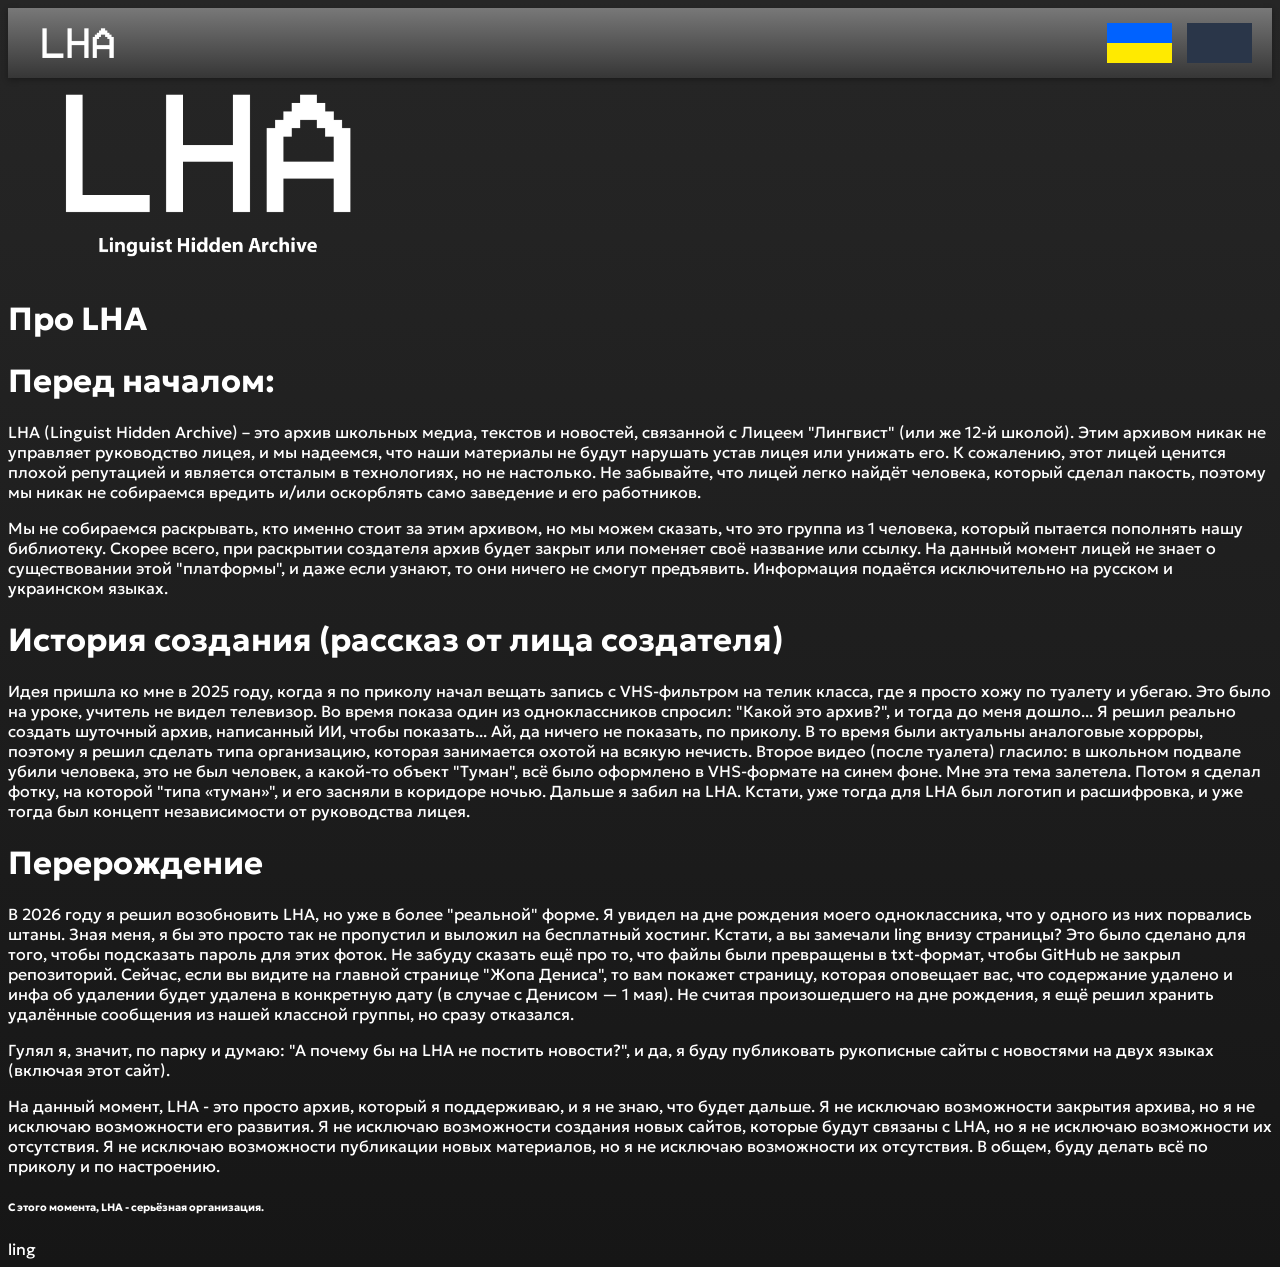
==== aboutus.html @ 5b794f51 "language system beta" ====
<head>
  <meta charset="UTF-8">
  <title>LHA - Про организацию</title>
  <link rel="preconnect" href="https://fonts.googleapis.com">
  <link rel="preconnect" href="https://fonts.gstatic.com" crossorigin>
  <link href="https://fonts.googleapis.com/css2?family=Geologica:wght@100..900&family=Roboto:ital,wght@0,100..900;1,100..900&display=swap" rel="stylesheet">
  <link rel="stylesheet" href="pagestyle.css">
  <link rel="icon" type="image/x-icon" href="imgs/favicon.png">
</head>


<body>
    <script src="lang.js"></script>

    <header>
    <div class="header">
        <img src="imgs/LogoWhiteClear.png" alt="LHA Logo" class="logo">
        <div class="flags">
        <img src="imgs/flag_ua.png" alt="UA Flag" class="ualang">
        <img src="imgs/flag_ru.png" alt="RU Flag" class="rulang">
        </div>
    </div>
    </header>


<meta name="viewport" content="width=device-width, initial-scale=1.0">
    <img src="imgs/LogoWhite.png" alt="LHA Logo" class="logo" style="width: 400px; height: auto;">
    <h1>Про LHA</h1>
    <p></p>
    <h1 data-key="before_start">Перед началом:</h1>
    <p></p>
    <p data-key="bsc1">LHA (Linguist Hidden Archive) – это архив школьных медиа, текстов и новостей, связанной с Лицеем "Лингвист" (или же 12-й школой). Этим архивом никак не управляет руководство лицея, и мы надеемся, что наши материалы не будут нарушать устав лицея или унижать его. К сожалению, этот лицей ценится плохой репутацией и является отсталым в технологиях, но не настолько. Не забывайте, что лицей легко найдёт человека, который сделал пакость, поэтому мы никак не собираемся вредить и/или оскорблять само заведение и его работников.</p>
    <p data-key="bsc2">Мы не собираемся раскрывать, кто именно стоит за этим архивом, но мы можем сказать, что это группа из 1 человека, который пытается пополнять нашу библиотеку. Скорее всего, при раскрытии создателя архив будет закрыт или поменяет своё название или ссылку. На данный момент лицей не знает о существовании этой "платформы", и даже если узнают, то они ничего не смогут предъявить. Информация подаётся исключительно на русском и украинском языках.</p>
    <p></p>
    <h1 data-key="history">История создания (рассказ от лица создателя)</h1>
    <p></p>
    <p data-key="hiscon">Идея пришла ко мне в 2025 году, когда я по приколу начал вещать запись с VHS-фильтром на телик класса, где я просто хожу по туалету и убегаю. Это было на уроке, учитель не видел телевизор. Во время показа один из одноклассников спросил: "Какой это архив?", и тогда до меня дошло... Я решил реально создать шуточный архив, написанный ИИ, чтобы показать... Ай, да ничего не показать, по приколу. В то время были актуальны аналоговые хорроры, поэтому я решил сделать типа организацию, которая занимается охотой на всякую нечисть. Второе видео (после туалета) гласило: в школьном подвале убили человека, это не был человек, а какой-то объект "Туман", всё было оформлено в VHS-формате на синем фоне. Мне эта тема залетела. Потом я сделал фотку, на которой "типа «туман»", и его засняли в коридоре ночью. Дальше я забил на LHA. Кстати, уже тогда для LHA был логотип и расшифровка, и уже тогда был концепт независимости от руководства лицея.</p>
    <p></p>
    <h1 data-key="rebirth">Перерождение</h1>
    <p></p>
    <p data-key="rebcon1">В 2026 году я решил возобновить LHA, но уже в более "реальной" форме. Я увидел на дне рождения моего одноклассника, что у одного из них порвались штаны. Зная меня, я бы это просто так не пропустил и выложил на бесплатный хостинг. Кстати, а вы замечали ling внизу страницы? Это было сделано для того, чтобы подсказать пароль для этих фоток. Не забуду сказать ещё про то, что файлы были превращены в txt-формат, чтобы GitHub не закрыл репозиторий. Сейчас, если вы видите на главной странице "Жопа Дениса", то вам покажет страницу, которая оповещает вас, что содержание удалено и инфа об удалении будет удалена в конкретную дату (в случае с Денисом — 1 мая). Не считая произошедшего на дне рождения, я ещё решил хранить удалённые сообщения из нашей классной группы, но сразу отказался.</p>
    <p></p>
    <p data-key="rebcon2">Гулял я, значит, по парку и думаю: "А почему бы на LHA не постить новости?", и да, я буду публиковать рукописные сайты с новостями на двух языках (включая этот сайт).</p>
    <p></p>
    <p data-key="rebcon3">На данный момент, LHA - это просто архив, который я поддерживаю, и я не знаю, что будет дальше. Я не исключаю возможности закрытия архива, но я не исключаю возможности его развития. Я не исключаю возможности создания новых сайтов, которые будут связаны с LHA, но я не исключаю возможности их отсутствия. Я не исключаю возможности публикации новых материалов, но я не исключаю возможности их отсутствия. В общем, буду делать всё по приколу и по настроению.</p>
    <p></p>
    <h6 style="color: white">С этого момента, LHA - серьёзная организация.</h6>
    <a>ling</a>
</body>
---- pagestyle.css ----
body {
    background: linear-gradient(to bottom, rgb(38, 38, 38), rgb(22, 22, 22));
    font-family: 'Geologica', 'Roboto', sans-serif;
}
h1 {
    color: white
}
p {
    color: white
}
a {
    color: white
}
li::marker {
    color: white
}
.link {
    color: #64B5F6
}

marquee h1 {
  margin: 0;
  font-size: 24px;
}

button {
  -webkit-tap-highlight-color: transparent;
  outline: none;
}

.independentbtn {
  color: white;
  font-size: 16px;
  background: linear-gradient(270deg, rgb(42, 177, 255), rgb(2, 107, 167));
  background-size: 200% 200%;
  border-radius: 20px;
  width: 150px;
  height: 50px;
  display: block;
  margin-top: 10px;
  margin-left: 20px;
  border: none;
  cursor: pointer;

  /* плавные переходы для цвета, тени и трансформации */
  transition: 
    background-position 1s ease,
    box-shadow 0.3s ease,
    color 0.3s ease,
    transform 0.2s ease;
}

/* при наведении — лёгкое увеличение и движение градиента */
.independentbtn:hover {
  background-position: 100% 50%;
  box-shadow: 4px 4px 10px rgba(0,0,0,0.3);
  transform: scale(1.05);
}

/* при клике — вдавленная кнопка */
.independentbtn:active {
  box-shadow: inset 4px 4px 10px rgba(0,0,0,0.3);
  color: rgb(206, 206, 206);
  font-size: 15px;
  background: linear-gradient(to bottom, rgb(32, 133, 192), rgb(6, 116, 180));
  transform: scale(0.97);

}

.backbtn {
  color: white;
  font-size: 16px;
  background: linear-gradient(270deg, rgb(255, 180, 42), rgb(167, 120, 2));
  background-size: 200% 200%;
  border-radius: 20px;
  min-width: 150px;
  height: 50px;
  display: block;
  margin-top: 10px;
  margin-left: 20px;
  border: none;
  cursor: pointer;

  /* плавные переходы для цвета, тени и трансформации */
  transition: 
    background-position 1s ease,
    box-shadow 0.3s ease,
    color 0.3s ease,
    transform 0.2s ease;
}

/* при наведении — лёгкое увеличение и движение градиента */
.backbtn:hover {
  background-position: 100% 50%;
  box-shadow: 4px 4px 10px rgba(0,0,0,0.3);
  transform: scale(1.05);
}

/* при клике — вдавленная кнопка */
.backbtn:active {
  box-shadow: inset 4px 4px 10px rgba(0,0,0,0.3);
  font-size: 15px;
  background: linear-gradient(to bottom, rgb(255, 180, 42), rgb(167, 120, 2));
  transform: scale(0.97);

}

header {
  background: linear-gradient(to bottom, #787878, #363636);
  padding: 10px 20px;
  box-shadow: 0 2px 6px rgba(0,0,0,0.3);
}

.header {
  display: flex;
  align-items: center;          /* вертикальное выравнивание */
  justify-content: space-between; /* логотип слева, флаги справа */
}

.logo {
  width: 100px;
  height: auto;
}

.flags {
  display: flex;
  gap: 15px;                    /* расстояние между флагами */
}

.flags img {
  height: 40px;
  transition: transform 0.3s ease;
}

.flags img:hover {
  transform: scale(1.1);
  cursor: pointer;
}
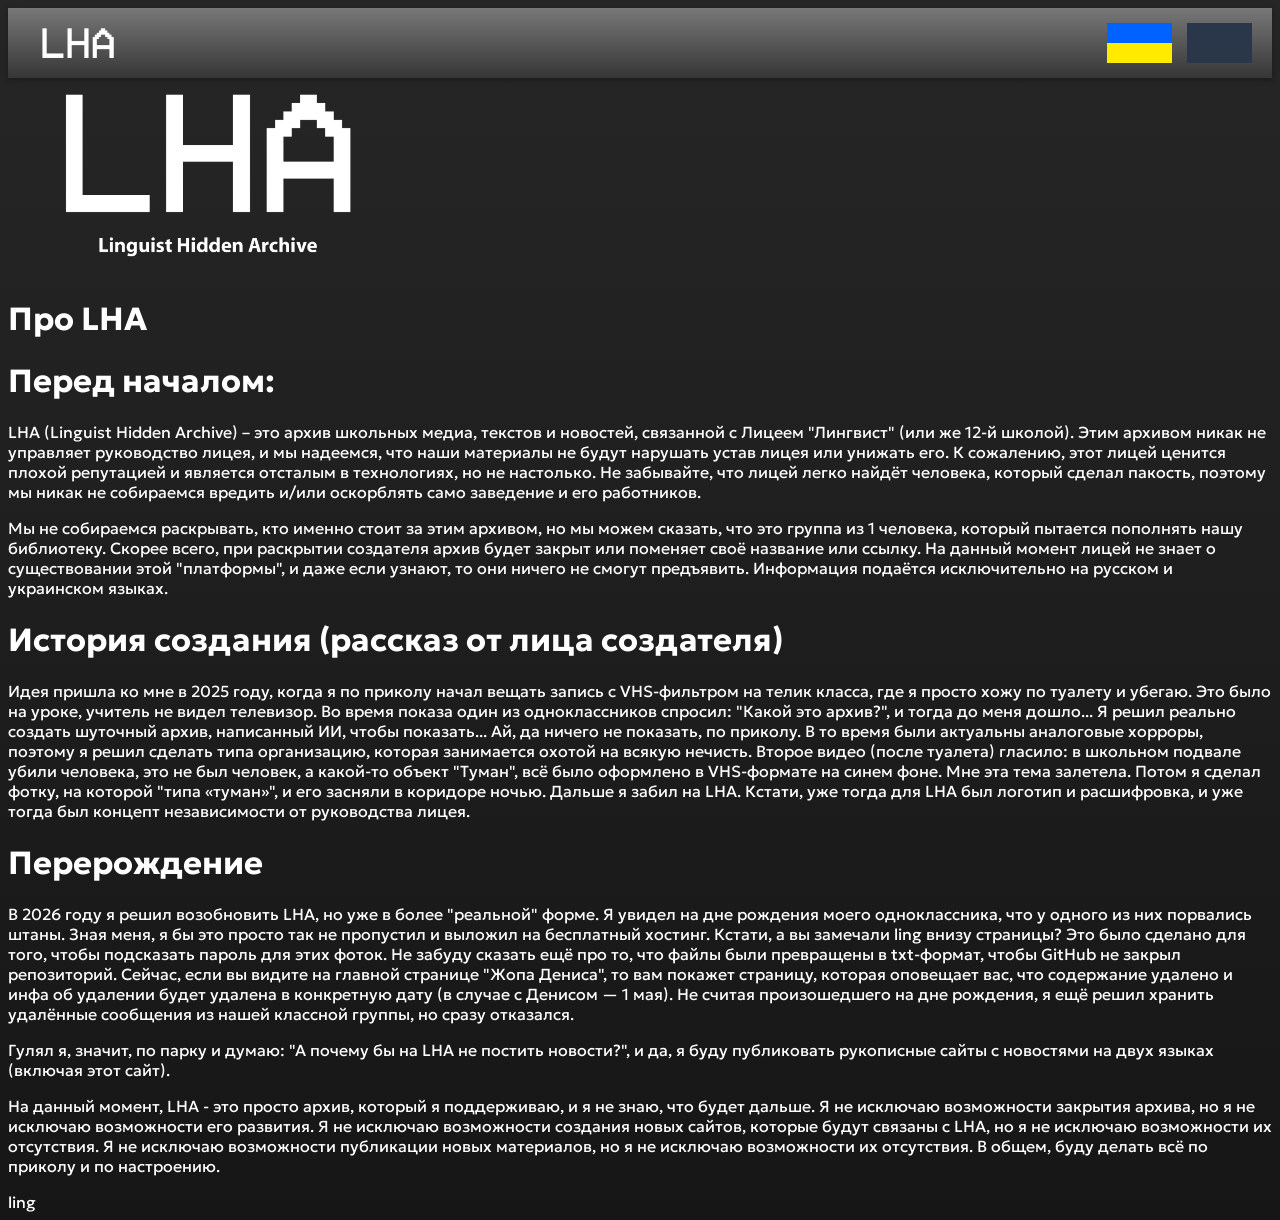
==== commit 7d9a4555: "Update aboutus.html" ====
--- a/aboutus.html
+++ b/aboutus.html
@@ -44,6 +44,5 @@
     <p></p>
     <p data-key="rebcon3">На данный момент, LHA - это просто архив, который я поддерживаю, и я не знаю, что будет дальше. Я не исключаю возможности закрытия архива, но я не исключаю возможности его развития. Я не исключаю возможности создания новых сайтов, которые будут связаны с LHA, но я не исключаю возможности их отсутствия. Я не исключаю возможности публикации новых материалов, но я не исключаю возможности их отсутствия. В общем, буду делать всё по приколу и по настроению.</p>
     <p></p>
-    <h6 style="color: white">С этого момента, LHA - серьёзная организация.</h6>
     <a>ling</a>
 </body>
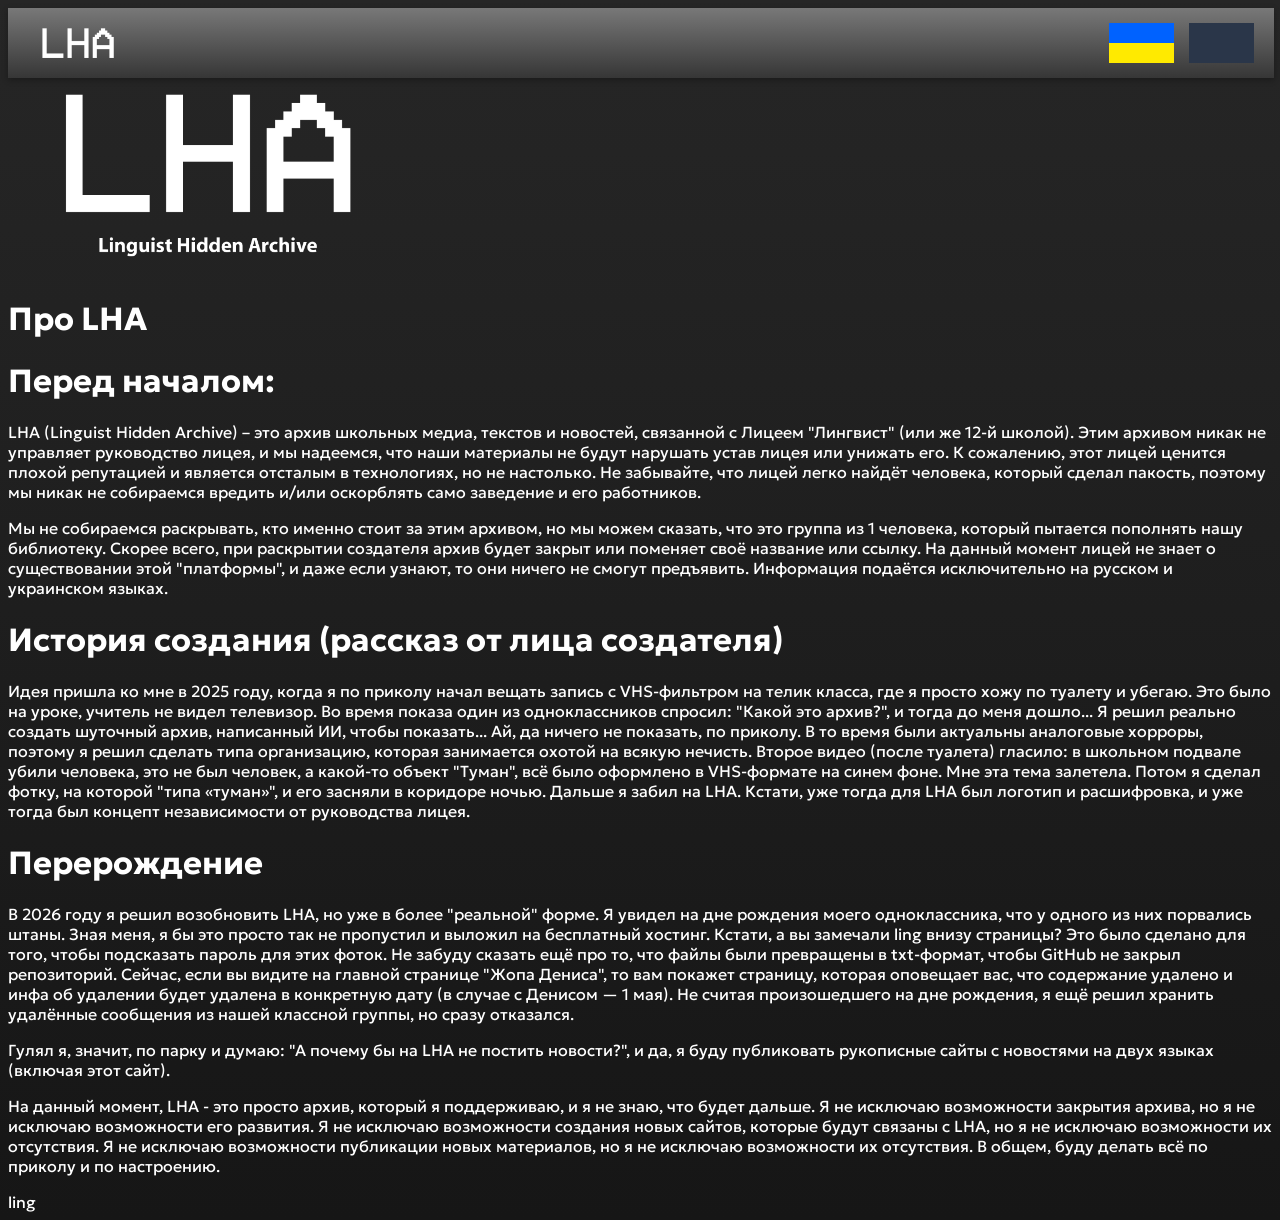
==== commit 9837c915: "added header everywhere" ====
--- a/aboutus.html
+++ b/aboutus.html
@@ -14,7 +14,9 @@
 
     <header>
     <div class="header">
-        <img src="imgs/LogoWhiteClear.png" alt="LHA Logo" class="logo">
+        <a href="index.html">
+            <img src="imgs/LogoWhiteClear.png" alt="LHA Logo" class="logo">
+        </a>
         <div class="flags">
         <img src="imgs/flag_ua.png" alt="UA Flag" class="ualang">
         <img src="imgs/flag_ru.png" alt="RU Flag" class="rulang">
--- a/pagestyle.css
+++ b/pagestyle.css
@@ -23,7 +23,7 @@
   font-size: 24px;
 }
 
-button {
+button, .flags {
   -webkit-tap-highlight-color: transparent;
   outline: none;
 }
@@ -106,6 +106,9 @@
 }
 
 header {
+  position: sticky;
+  top: 0;
+  width: 97%;
   background: linear-gradient(to bottom, #787878, #363636);
   padding: 10px 20px;
   box-shadow: 0 2px 6px rgba(0,0,0,0.3);
@@ -115,6 +118,7 @@
   display: flex;
   align-items: center;          /* вертикальное выравнивание */
   justify-content: space-between; /* логотип слева, флаги справа */
+
 }
 
 .logo {
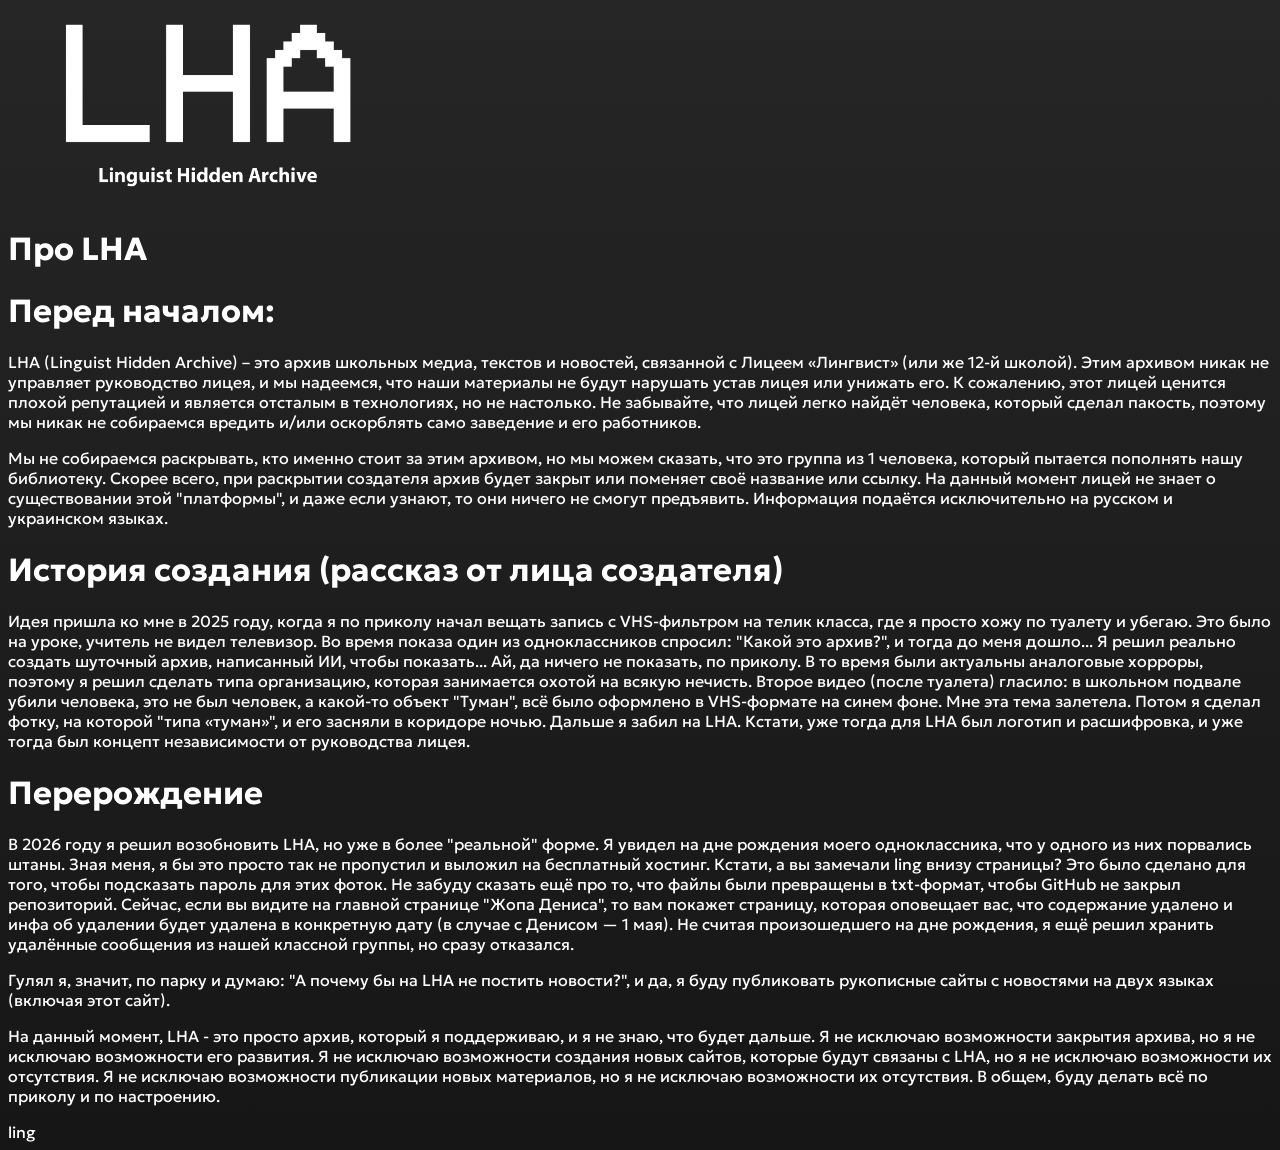
==== commit e838c9c8: "header test 1" ====
--- a/aboutus.html
+++ b/aboutus.html
@@ -12,17 +12,10 @@
 <body>
     <script src="lang.js"></script>
 
-    <header>
-    <div class="header">
-        <a href="index.html">
-            <img src="imgs/LogoWhiteClear.png" alt="LHA Logo" class="logo">
-        </a>
-        <div class="flags">
-        <img src="imgs/flag_ua.png" alt="UA Flag" class="ualang">
-        <img src="imgs/flag_ru.png" alt="RU Flag" class="rulang">
-        </div>
-    </div>
-    </header>
+    <script src="js/jquery-2.1.0.min.js"></script>
+    <script>
+    $("#header").load("header.html");
+    </script>
 
 
 <meta name="viewport" content="width=device-width, initial-scale=1.0">
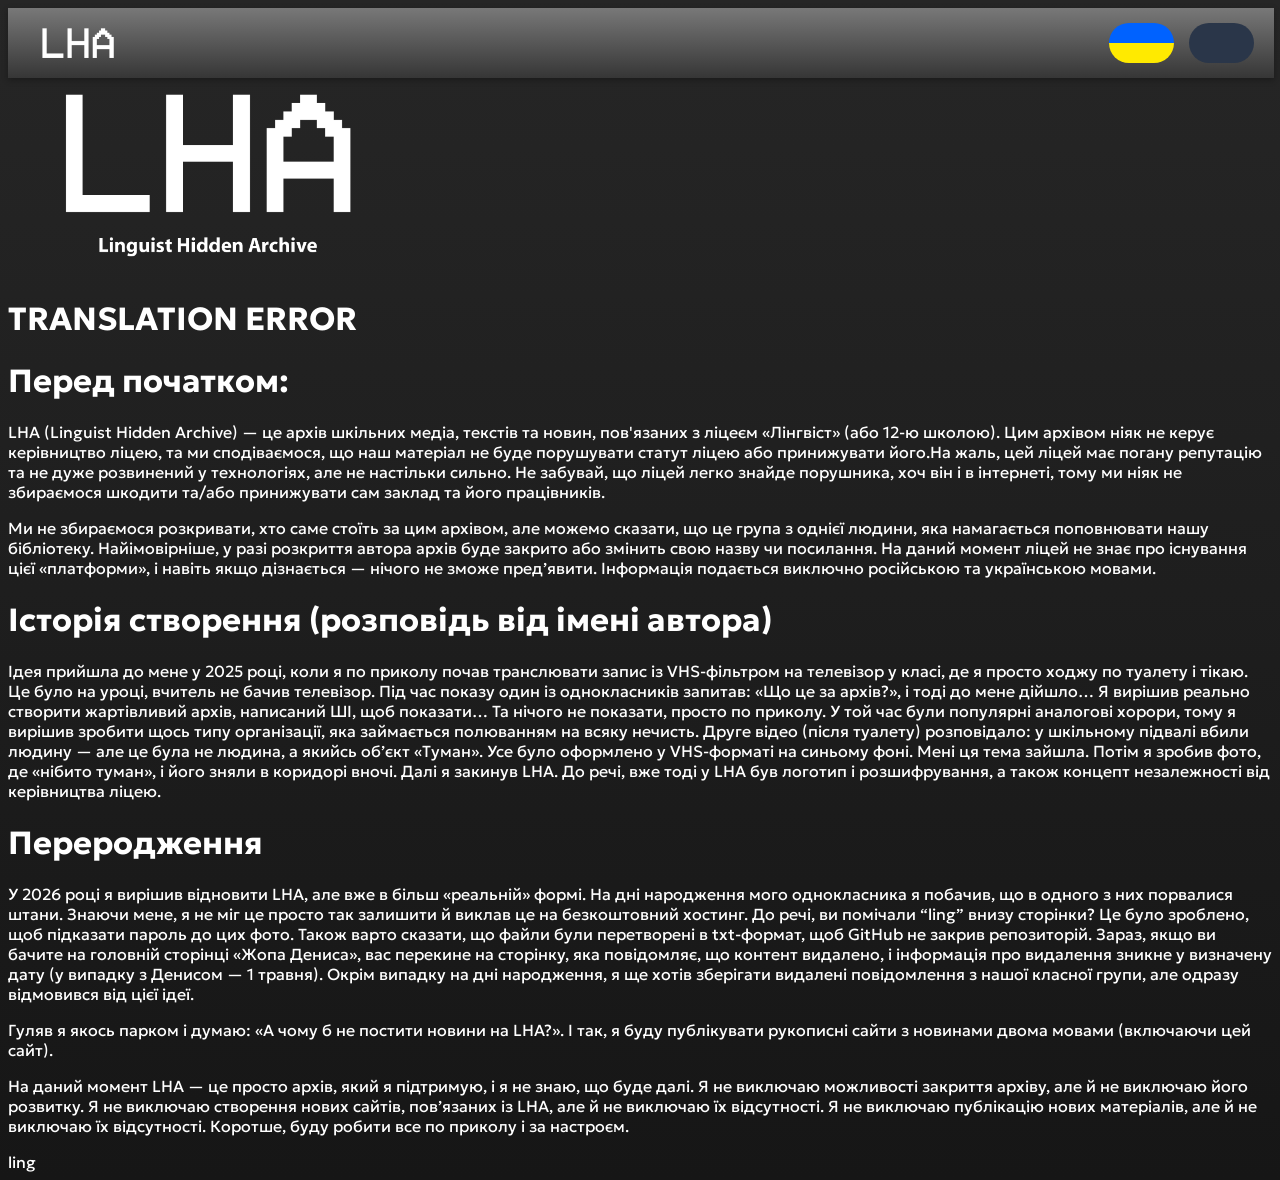
==== commit a5223c8d: "6767" ====
--- a/aboutus.html
+++ b/aboutus.html
@@ -12,15 +12,15 @@
 <body>
     <script src="lang.js"></script>
 
-    <script src="js/jquery-2.1.0.min.js"></script>
-    <script>
-    $("#header").load("header.html");
-    </script>
+    <script src="header.js"></script>
+    <header>
+        <div id="header" class="header"></div>
+    </header>
 
 
 <meta name="viewport" content="width=device-width, initial-scale=1.0">
     <img src="imgs/LogoWhite.png" alt="LHA Logo" class="logo" style="width: 400px; height: auto;">
-    <h1>Про LHA</h1>
+    <h1>TRANSLATION ERROR</h1>
     <p></p>
     <h1 data-key="before_start">Перед началом:</h1>
     <p></p>
--- a/pagestyle.css
+++ b/pagestyle.css
@@ -134,6 +134,8 @@
 .flags img {
   height: 40px;
   transition: transform 0.3s ease;
+  cursor: pointer;
+  border-radius: 20px;
 }
 
 .flags img:hover {
